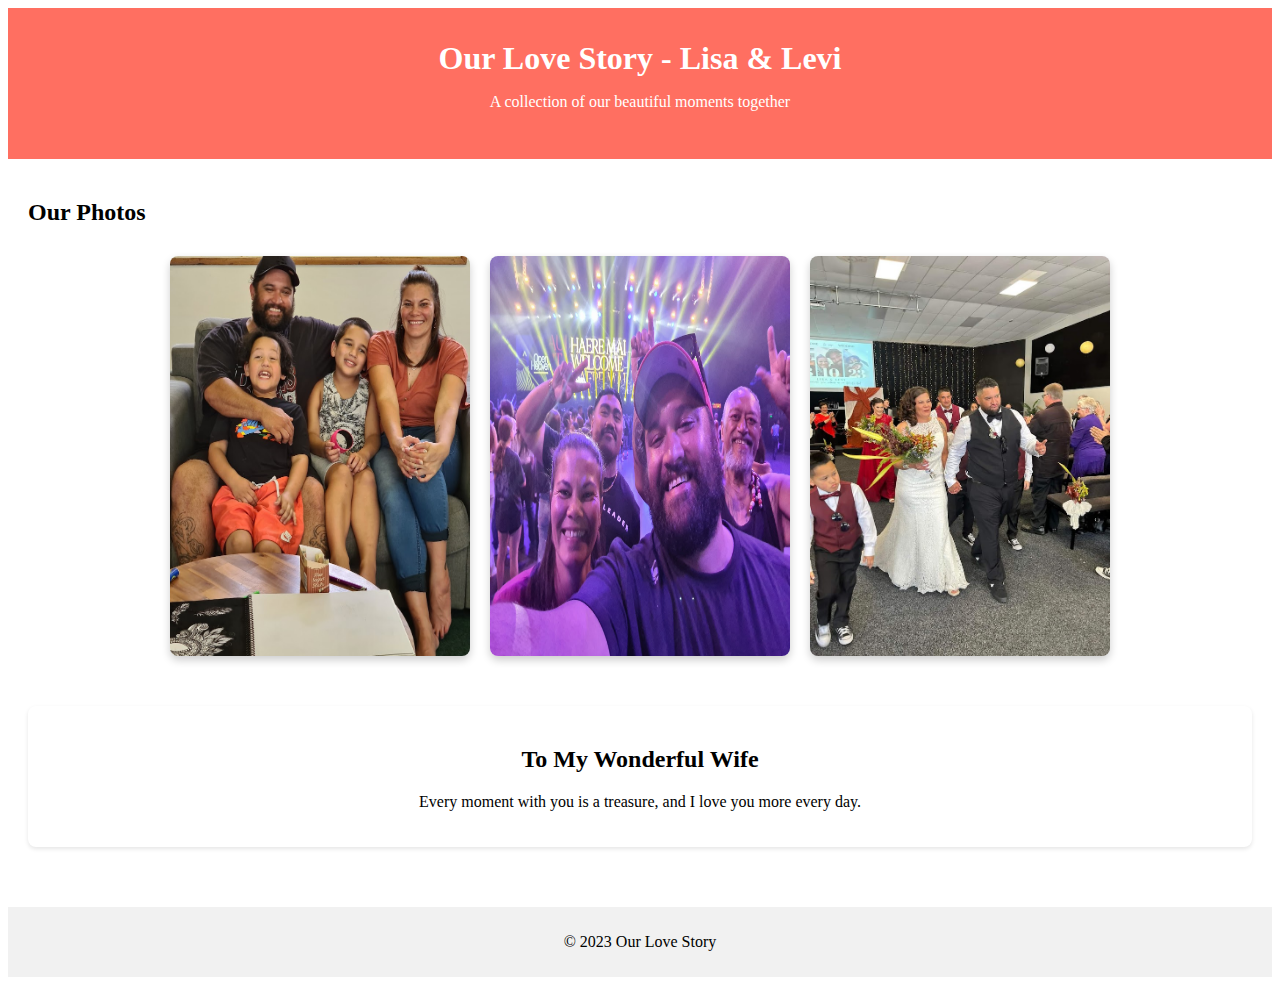
==== index.html @ 1e389dfa "Add files via upload" ====
<!DOCTYPE html>
<html lang="en">
<head>
    <meta charset="UTF-8">
    <meta name="viewport" content="width=device-width, initial-scale=1.0">
    <title>Our Love Story</title>
    <link rel="stylesheet" href="styles.css">
</head>
<body>
    <header>
        <h1>Our Love Story - Lisa & Levi</h1>
        <p>A collection of our beautiful moments together</p>
    </header>
    <main>
        <section class="photos">
            <h2>Our Photos</h2>
            <div class="gallery">
                <img src="Family 1.jpg" alt="A memorable moment" />
                <img src="Open Heaven 23.jpg" alt="A beautiful day together" />
                <img src="Wedding 1.jpg" alt="Our love" />
                <!-- Add more images as needed -->
            </div>
        </section>
        <section class="message">
            <h2>To My Wonderful Wife</h2>
            <p>Every moment with you is a treasure, and I love you more every day.</p>
        </section>
    </main>
    <footer>
        <p>© 2023 Our Love Story</p>
    </footer>
</body>
</html>
---- styles.css ----
```css
body {
    font-family: Arial, sans-serif;
    background-color: #f9f9f9;
    color: #333;
    margin: 0;
    padding: 0;
}

header {
    background-color: #ff6f61;
    color: white;
    text-align: center;
    padding: 2rem 0;
}

h1 {
    margin: 0;
}

main {
    padding: 20px;
}

.photos {
    margin-bottom: 40px;
}

.gallery {
    display: flex;
    flex-wrap: wrap;
    justify-content: center;
}

.gallery img {
    width: 300px;
    height: auto;
    margin: 10px;
    border-radius: 8px;
    box-shadow: 0 4px 8px rgba(0, 0, 0, 0.2);
}

.message {
    text-align: center;
    background: #ffffff;
    padding: 20px;
    border-radius: 8px;
    box-shadow: 0 2px 4px rgba(0, 0, 0, 0.1);
}

footer {
    text-align: center;
    margin-top: 40px;
    padding: 10px 0;
    background-color: #f1f1f1;
}
```
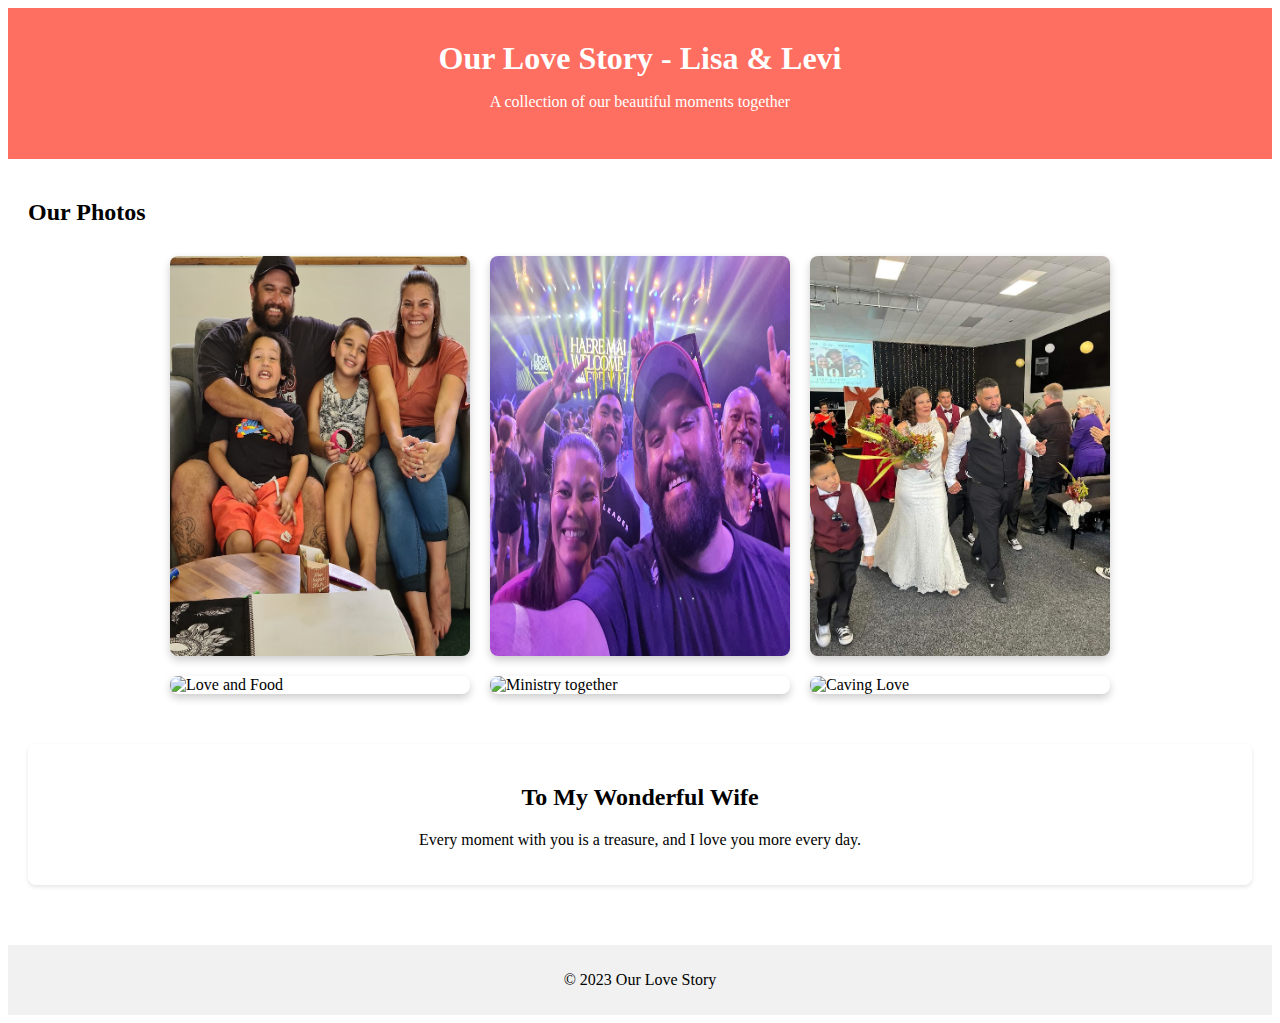
==== commit 5162843b: "Update and rename old.html to index.html" ====
--- a/index.html
+++ b/index.html
@@ -19,6 +19,9 @@
                 <img src="Family 1.jpg" alt="A memorable moment" />
                 <img src="Open Heaven 23.jpg" alt="A beautiful day together" />
                 <img src="Wedding 1.jpg" alt="Our love" />
+                <img src="Tomo meal.jpg" alt="Love and Food" />
+                <img src="Oxygen with Bae.jpg" alt="Ministry together" />
+                <img src="Huhunui trip.jpg" alt="Caving Love " />
                 <!-- Add more images as needed -->
             </div>
         </section>
@@ -31,4 +34,4 @@
         <p>© 2023 Our Love Story</p>
     </footer>
 </body>
-</html>+</html>
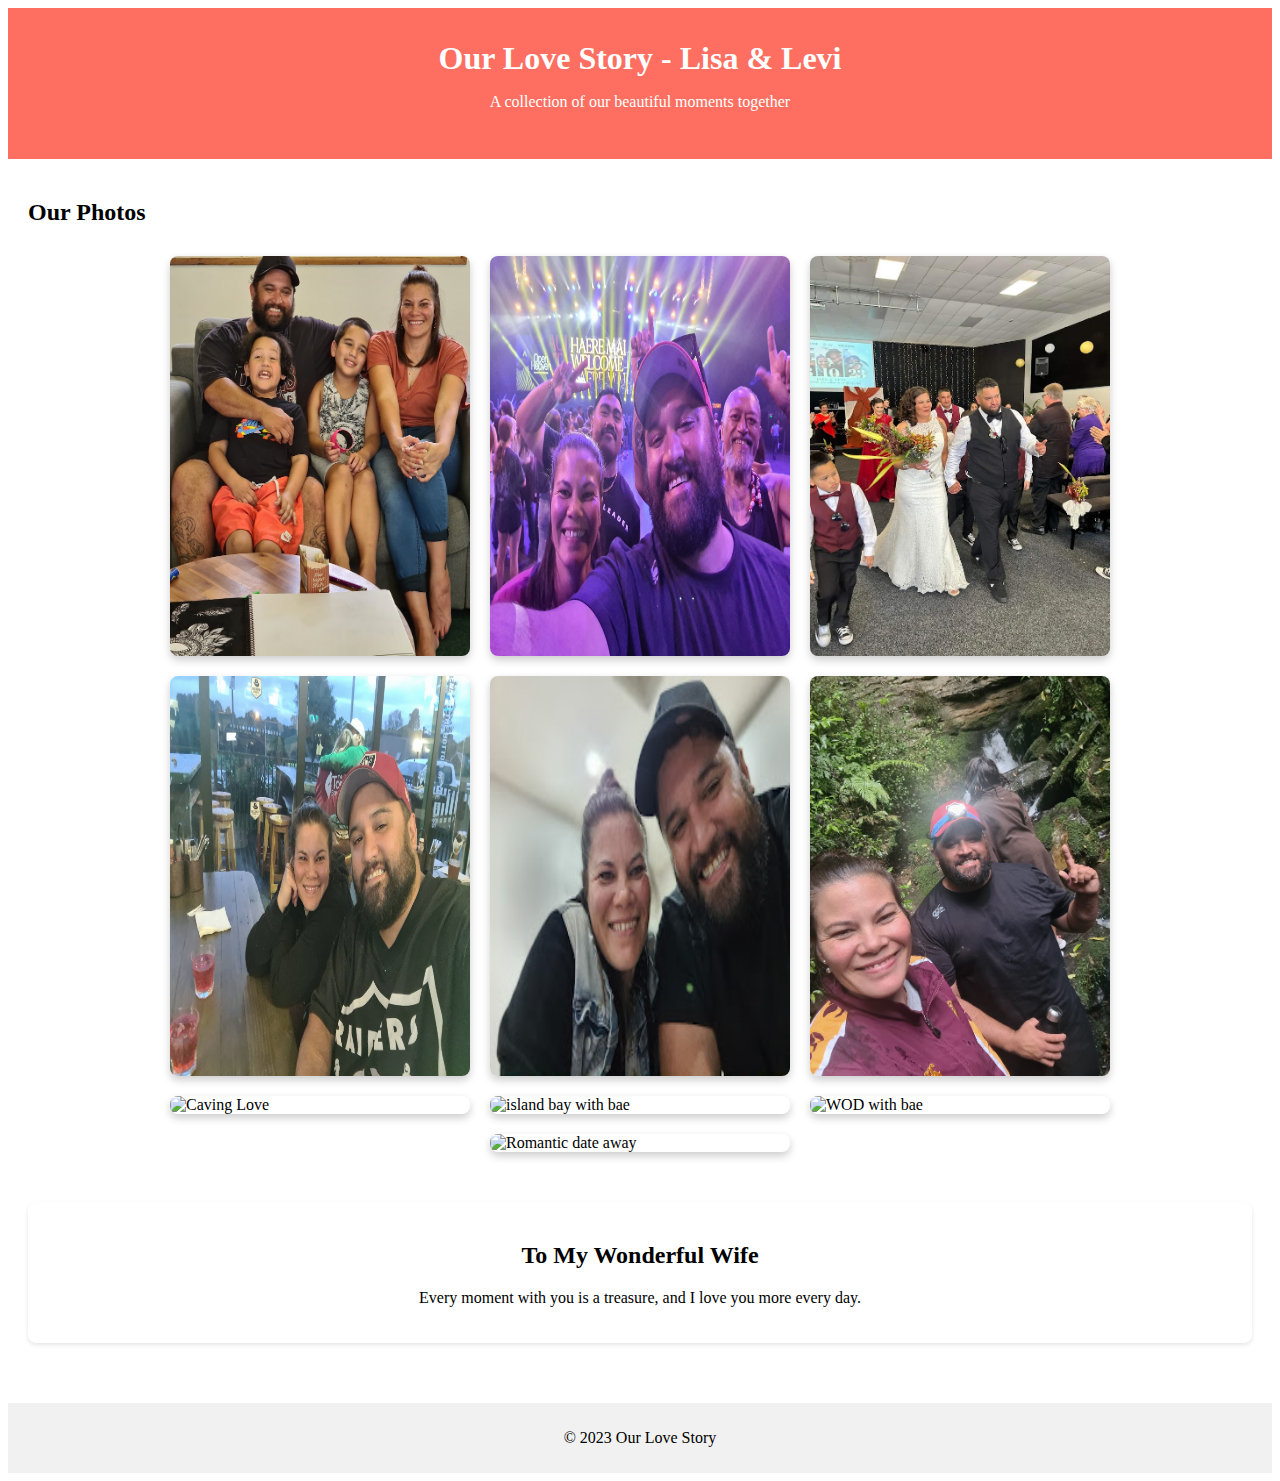
==== commit 047eaa58: "Update index.html" ====
--- a/index.html
+++ b/index.html
@@ -22,6 +22,10 @@
                 <img src="Tomo meal.jpg" alt="Love and Food" />
                 <img src="Oxygen with Bae.jpg" alt="Ministry together" />
                 <img src="Huhunui trip.jpg" alt="Caving Love " />
+                <img src="rock my wolrd.jpg" alt="Caving Love " />
+                <img src="island bay.jpg" alt="island bay with bae" />
+                <img src="workout.jpg" alt="WOD with bae" />
+                <img src="Skycity with you.jpg" alt="Romantic date away" />
                 <!-- Add more images as needed -->
             </div>
         </section>
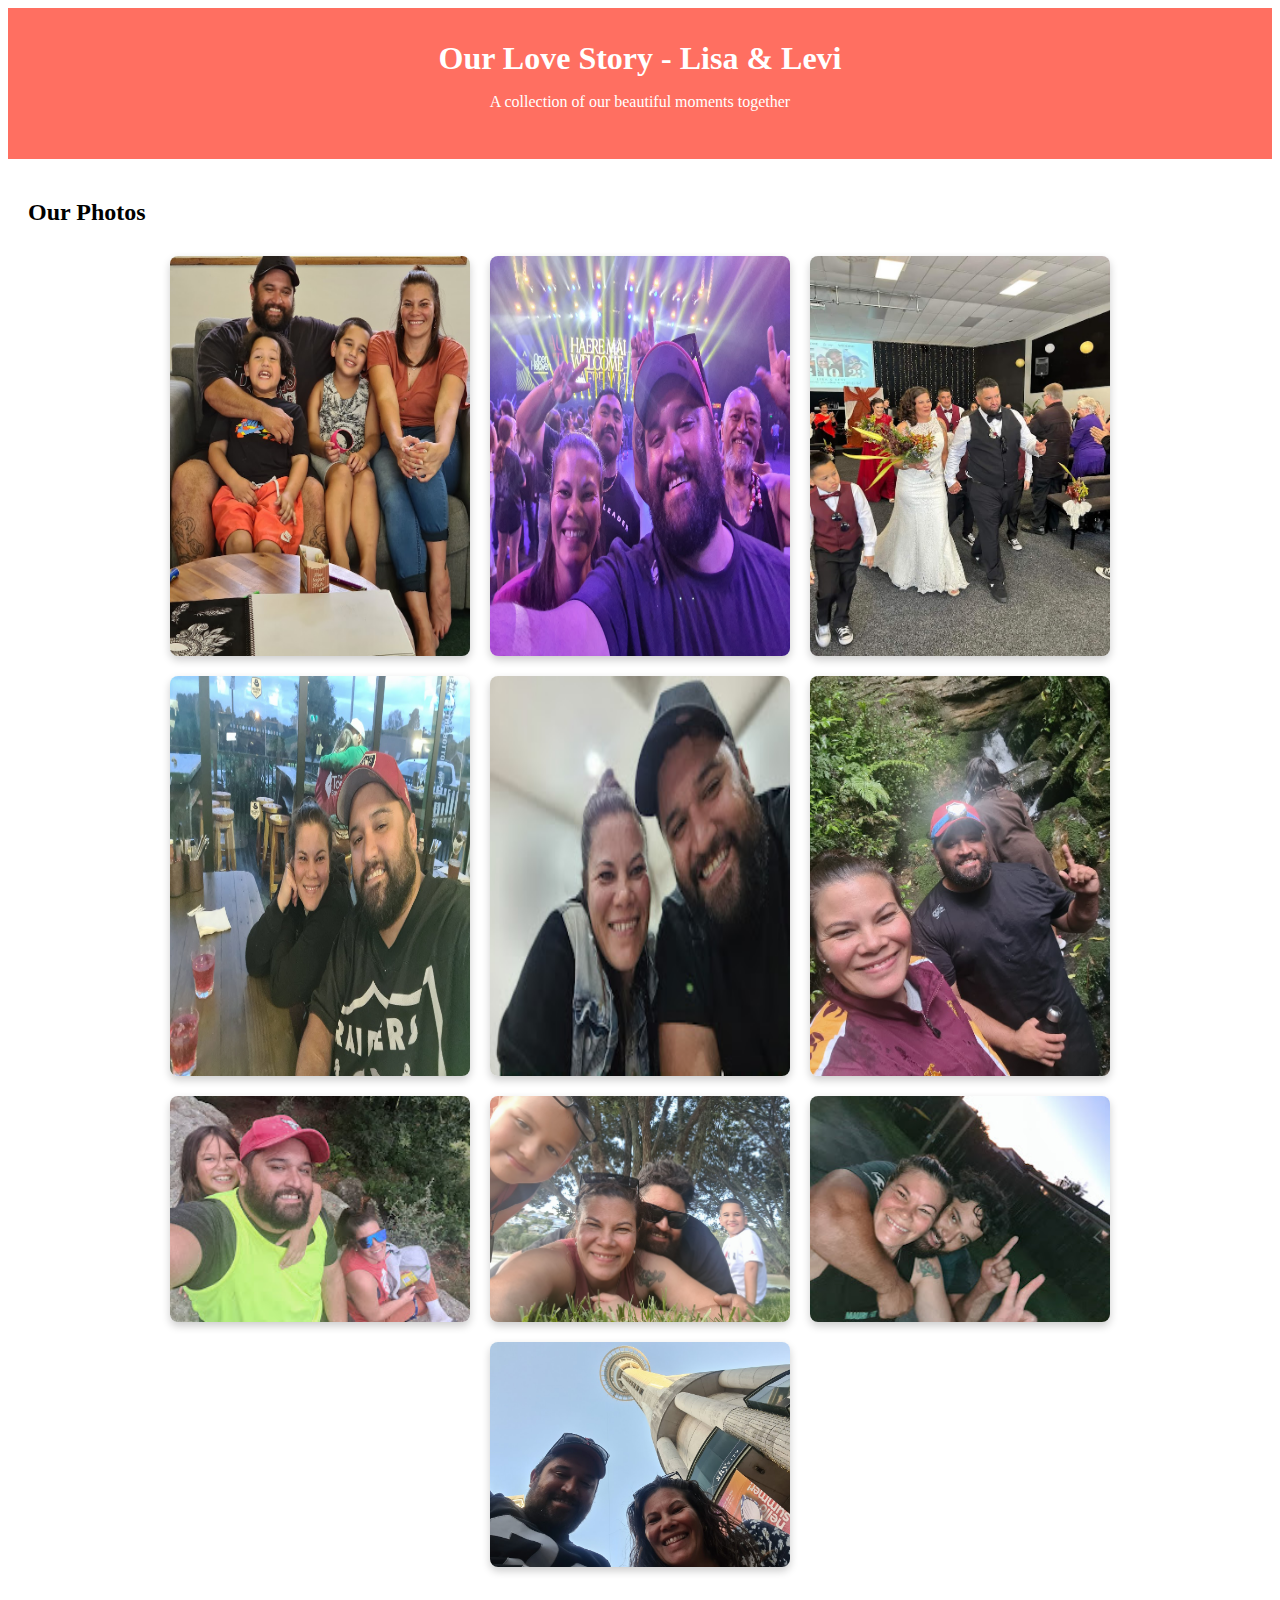
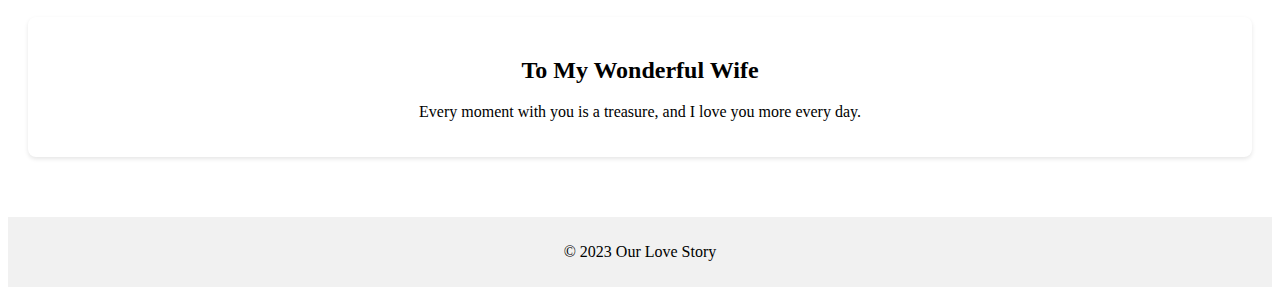
==== commit 4500a54c: "Update index.html" ====
--- a/index.html
+++ b/index.html
@@ -26,7 +26,6 @@
                 <img src="island bay.jpg" alt="island bay with bae" />
                 <img src="workout.jpg" alt="WOD with bae" />
                 <img src="Skycity with you.jpg" alt="Romantic date away" />
-                <!-- Add more images as needed -->
             </div>
         </section>
         <section class="message">
